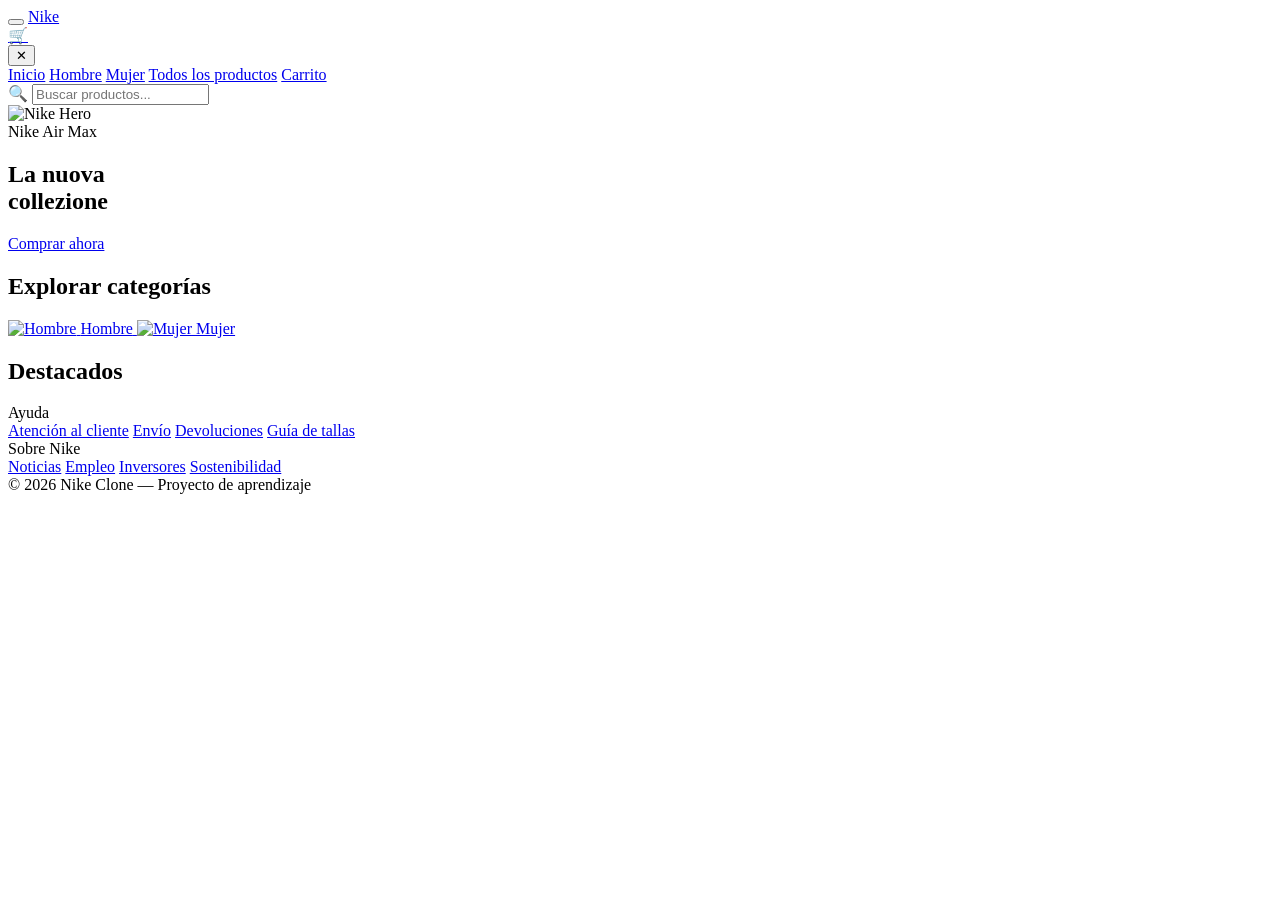
==== index.html @ 5862219b "Add files via upload" ====
<!DOCTYPE html>
<html lang="es">
<head>
  <meta charset="UTF-8">
  <meta name="viewport" content="width=device-width, initial-scale=1.0">
  <title>NIKE | Tienda Oficial</title>
  <link rel="stylesheet" href="css/styles.css">
</head>
<body>

  <!-- Header -->
  <header class="header">
    <button class="hamburger mobile-only" aria-label="Menú">
      <span></span><span></span><span></span>
    </button>
    <a href="index.html" class="header__logo">Nike</a>
    <div class="header__actions">
      <a href="checkout.html" class="header__cart">
        🛒
        <span class="header__cart-count" style="display:none">0</span>
      </a>
    </div>
  </header>

  <!-- Nav Drawer -->
  <div class="nav-overlay"></div>
  <nav class="nav-drawer">
    <button class="nav-drawer__close">✕</button>
    <div class="nav-drawer__links">
      <a href="index.html">Inicio</a>
      <a href="search.html?cat=hombre">Hombre</a>
      <a href="search.html?cat=mujer">Mujer</a>
      <a href="search.html">Todos los productos</a>
      <a href="checkout.html">Carrito</a>
    </div>
  </nav>

  <!-- Sticky Search Bar (appears on scroll) -->
  <div class="sticky-search" id="sticky-search">
    <form class="sticky-search__form" onsubmit="return handleStickySearch(event)">
      <span class="sticky-search__icon">🔍</span>
      <input type="text" class="sticky-search__input" id="sticky-search-input" placeholder="Buscar productos...">
    </form>
  </div>

  <!-- Hero -->
  <section class="hero">
    <img class="hero__img" src="https://picsum.photos/seed/hero-nike/1200/800" alt="Nike Hero">
    <div class="hero__content">
      <div class="hero__subtitle">Nike Air Max</div>
      <h1 class="hero__title">La nuova<br>collezione</h1>
      <a href="search.html" class="hero__cta">Comprar ahora</a>
    </div>
  </section>

  <!-- Categories -->
  <section class="section">
    <h2 class="section__title">Explorar categorías</h2>
    <div class="category-grid">
      <a href="search.html?cat=hombre" class="category-card">
        <img src="https://picsum.photos/seed/cat-hombre/400/500" alt="Hombre" loading="lazy">
        <span class="category-card__label">Hombre</span>
      </a>
      <a href="search.html?cat=mujer" class="category-card">
        <img src="https://picsum.photos/seed/cat-mujer/400/500" alt="Mujer" loading="lazy">
        <span class="category-card__label">Mujer</span>
      </a>
    </div>
  </section>

  <!-- Featured Products -->
  <section class="section">
    <h2 class="section__title">Destacados</h2>
    <div class="product-grid" id="product-grid"></div>
  </section>

  <!-- Footer -->
  <footer class="footer">
    <div class="footer__grid">
      <div>
        <div class="footer__col-title">Ayuda</div>
        <div class="footer__links">
          <a href="#">Atención al cliente</a>
          <a href="#">Envío</a>
          <a href="#">Devoluciones</a>
          <a href="#">Guía de tallas</a>
        </div>
      </div>
      <div>
        <div class="footer__col-title">Sobre Nike</div>
        <div class="footer__links">
          <a href="#">Noticias</a>
          <a href="#">Empleo</a>
          <a href="#">Inversores</a>
          <a href="#">Sostenibilidad</a>
        </div>
      </div>
    </div>
    <div class="footer__bottom">
      © 2026 Nike Clone — Proyecto de aprendizaje
    </div>
  </footer>

  <script src="https://cdn.sheetjs.com/xlsx-0.20.3/package/dist/xlsx.full.min.js"></script>
  <script src="js/app.js"></script>
</body>
</html>
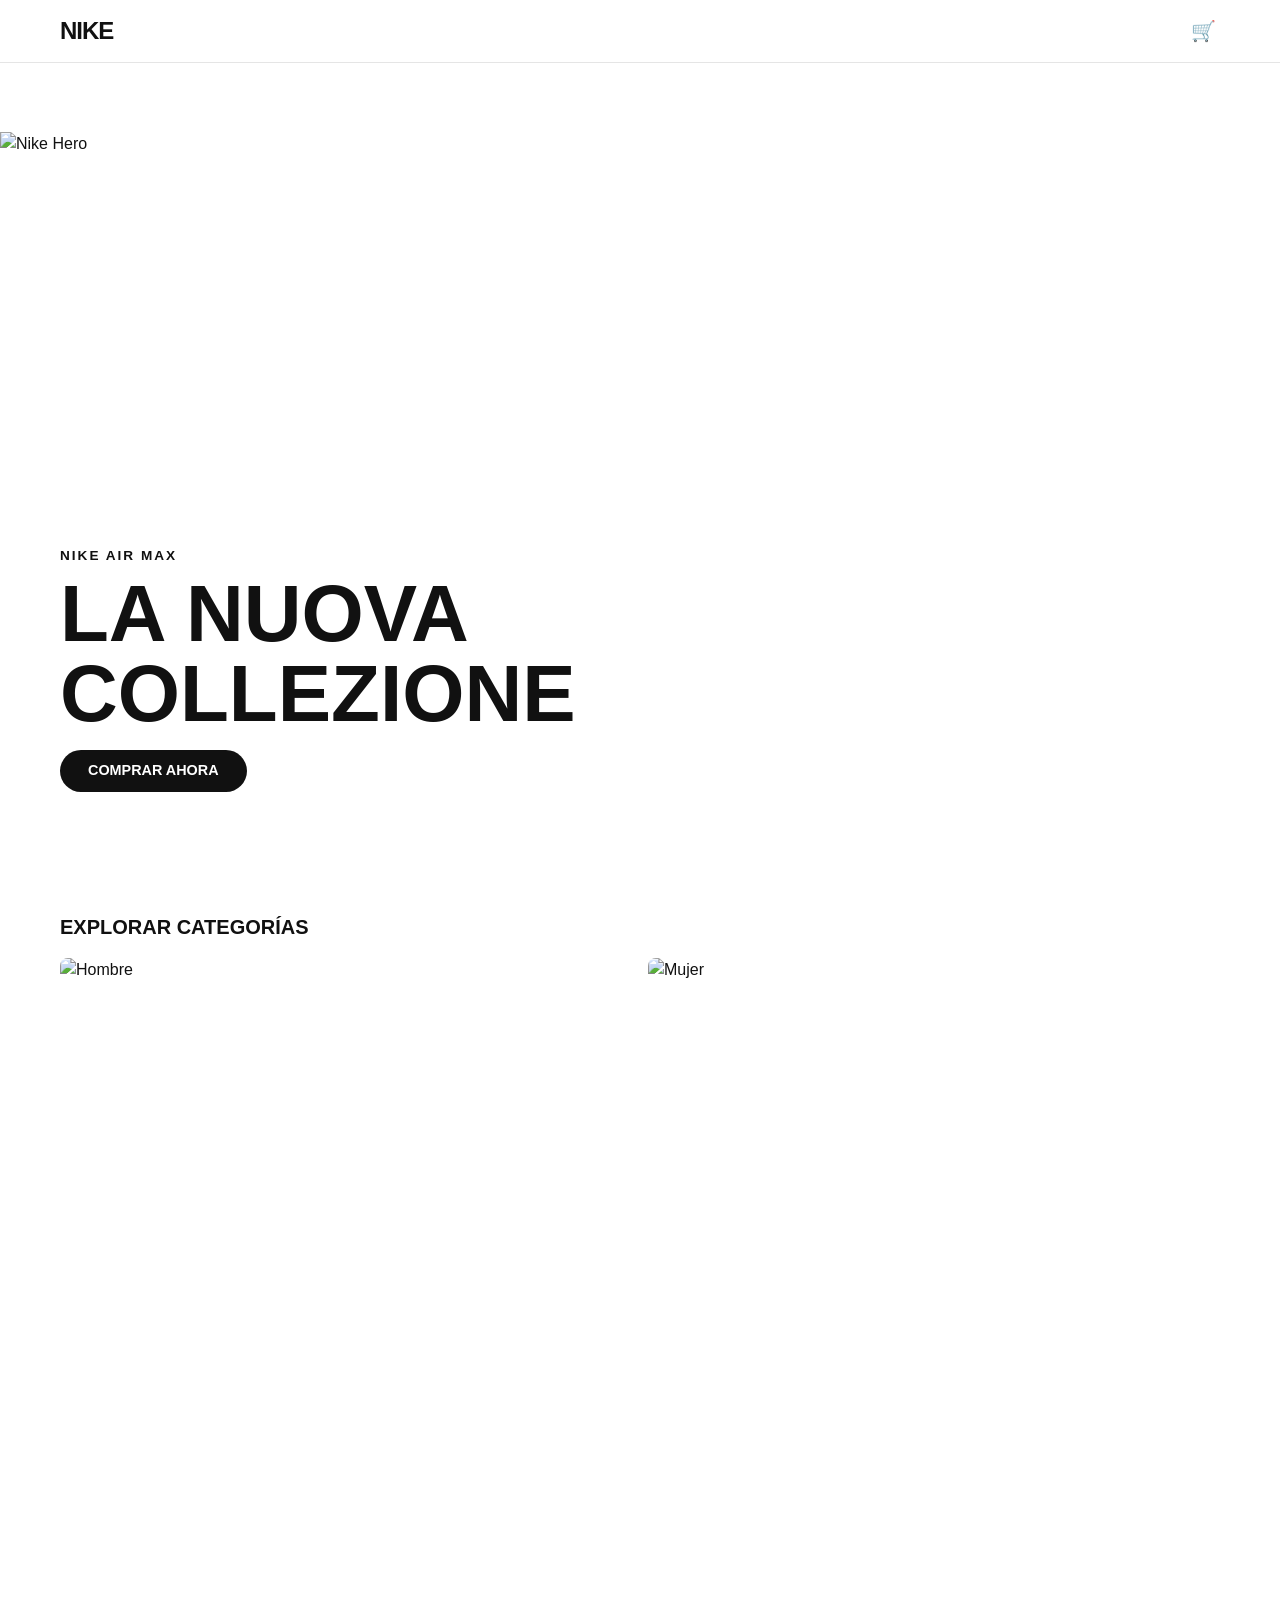
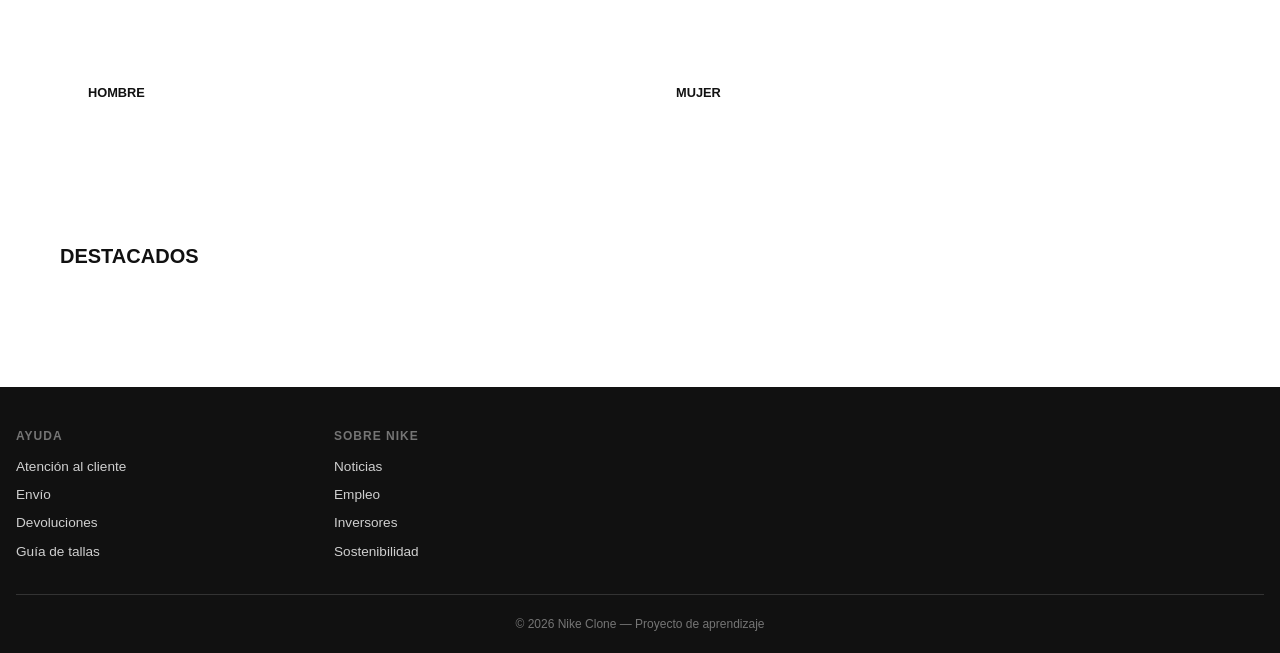
==== commit 2d1b4ff8: "a ver si ya" ====
--- a/index.html
+++ b/index.html
@@ -4,7 +4,7 @@
   <meta charset="UTF-8">
   <meta name="viewport" content="width=device-width, initial-scale=1.0">
   <title>NIKE | Tienda Oficial</title>
-  <link rel="stylesheet" href="css/styles.css">
+  <link rel="stylesheet" href="./styles.css">
 </head>
 <body>
 
@@ -102,6 +102,6 @@
   </footer>
 
   <script src="https://cdn.sheetjs.com/xlsx-0.20.3/package/dist/xlsx.full.min.js"></script>
-  <script src="js/app.js"></script>
+  <script src="./app.js"></script>
 </body>
 </html>
--- a/styles.css
+++ b/styles.css
@@ -0,0 +1,1353 @@
+/* ===== RESET & BASE ===== */
+* {
+  margin: 0;
+  padding: 0;
+  box-sizing: border-box;
+}
+
+:root {
+  --black: #111;
+  --white: #fff;
+  --gray: #757575;
+  --light-gray: #f5f5f5;
+  --border: #e5e5e5;
+  --nike-orange: #fa5400;
+}
+
+html {
+  font-size: 16px;
+  -webkit-text-size-adjust: 100%;
+}
+
+body {
+  font-family: 'Helvetica Neue', Helvetica, Arial, sans-serif;
+  color: var(--black);
+  background: var(--white);
+  line-height: 1.5;
+  min-height: 100vh;
+  overflow-x: hidden;
+}
+
+a {
+  text-decoration: none;
+  color: inherit;
+}
+
+ul {
+  list-style: none;
+}
+
+img {
+  max-width: 100%;
+  height: auto;
+  display: block;
+}
+
+button {
+  cursor: pointer;
+  border: none;
+  font-family: inherit;
+  font-size: inherit;
+}
+
+input, select {
+  font-family: inherit;
+  font-size: inherit;
+}
+
+/* ===== HEADER ===== */
+.header {
+  position: sticky;
+  top: 0;
+  z-index: 100;
+  background: var(--white);
+  border-bottom: 1px solid var(--border);
+  padding: 12px 16px;
+  display: flex;
+  align-items: center;
+  justify-content: space-between;
+}
+
+.header__logo {
+  font-size: 1.5rem;
+  font-weight: 900;
+  letter-spacing: -1px;
+  text-transform: uppercase;
+}
+
+.header__actions {
+  display: flex;
+  align-items: center;
+  gap: 16px;
+}
+
+.header__cart {
+  position: relative;
+  background: none;
+  font-size: 1.25rem;
+  padding: 4px;
+}
+
+.header__cart-count {
+  position: absolute;
+  top: -4px;
+  right: -6px;
+  background: var(--black);
+  color: var(--white);
+  font-size: 0.65rem;
+  font-weight: 700;
+  width: 18px;
+  height: 18px;
+  border-radius: 50%;
+  display: flex;
+  align-items: center;
+  justify-content: center;
+}
+
+/* Hamburger */
+.hamburger {
+  display: flex;
+  flex-direction: column;
+  gap: 5px;
+  background: none;
+  padding: 4px;
+}
+
+.hamburger span {
+  display: block;
+  width: 22px;
+  height: 2px;
+  background: var(--black);
+  transition: 0.3s;
+}
+
+/* Mobile Nav Drawer */
+.nav-overlay {
+  position: fixed;
+  inset: 0;
+  background: rgba(0, 0, 0, 0.5);
+  z-index: 200;
+  opacity: 0;
+  pointer-events: none;
+  transition: opacity 0.3s;
+}
+
+.nav-overlay.active {
+  opacity: 1;
+  pointer-events: auto;
+}
+
+.nav-drawer {
+  position: fixed;
+  top: 0;
+  right: -280px;
+  width: 280px;
+  height: 100%;
+  background: var(--white);
+  z-index: 201;
+  transition: right 0.3s ease;
+  padding: 20px;
+  overflow-y: auto;
+}
+
+.nav-drawer.active {
+  right: 0;
+}
+
+.nav-drawer__close {
+  background: none;
+  font-size: 1.5rem;
+  margin-bottom: 24px;
+}
+
+.nav-drawer__links {
+  display: flex;
+  flex-direction: column;
+  gap: 0;
+}
+
+.nav-drawer__links a {
+  padding: 14px 0;
+  font-size: 1rem;
+  font-weight: 600;
+  text-transform: uppercase;
+  border-bottom: 1px solid var(--border);
+}
+
+.nav-drawer__links a:hover {
+  color: var(--gray);
+}
+
+/* ===== HERO ===== */
+.hero {
+  position: relative;
+  width: 100%;
+  height: 60vh;
+  min-height: 350px;
+  overflow: hidden;
+}
+
+.hero__img {
+  width: 100%;
+  height: 100%;
+  object-fit: cover;
+}
+
+.hero__content {
+  position: absolute;
+  bottom: 40px;
+  left: 20px;
+  right: 20px;
+}
+
+.hero__subtitle {
+  font-size: 0.85rem;
+  text-transform: uppercase;
+  letter-spacing: 2px;
+  margin-bottom: 8px;
+  font-weight: 600;
+}
+
+.hero__title {
+  font-size: 2.5rem;
+  font-weight: 900;
+  text-transform: uppercase;
+  line-height: 1;
+  margin-bottom: 16px;
+}
+
+.hero__cta {
+  display: inline-block;
+  padding: 10px 28px;
+  background: var(--black);
+  color: var(--white);
+  font-size: 0.9rem;
+  font-weight: 600;
+  border-radius: 30px;
+  text-transform: uppercase;
+}
+
+.hero__cta:hover {
+  background: #333;
+}
+
+/* ===== STICKY SEARCH (Index) ===== */
+.sticky-search {
+  position: sticky;
+  top: 56px;
+  z-index: 50;
+  background: var(--white);
+  border-bottom: 1px solid var(--border);
+  padding: 10px 16px;
+  transform: translateY(-100%);
+  opacity: 0;
+  transition: transform 0.3s ease, opacity 0.3s ease;
+  pointer-events: none;
+}
+
+.sticky-search.visible {
+  transform: translateY(0);
+  opacity: 1;
+  pointer-events: auto;
+}
+
+.sticky-search__form {
+  display: flex;
+  align-items: center;
+  gap: 10px;
+  padding: 12px 16px;
+  background: var(--light-gray);
+  border-radius: 30px;
+  width: 100%;
+  transition: background 0.2s;
+}
+
+.sticky-search__form:focus-within {
+  background: var(--border);
+}
+
+.sticky-search__icon {
+  font-size: 1rem;
+  flex-shrink: 0;
+}
+
+.sticky-search__input {
+  border: none;
+  background: none;
+  outline: none;
+  font-size: 0.9rem;
+  width: 100%;
+  color: var(--black);
+}
+
+.sticky-search__input::placeholder {
+  color: var(--gray);
+}
+
+/* ===== SECTIONS ===== */
+.section {
+  padding: 32px 16px;
+}
+
+.section__title {
+  font-size: 1.25rem;
+  font-weight: 800;
+  text-transform: uppercase;
+  margin-bottom: 16px;
+}
+
+/* ===== CATEGORY GRID ===== */
+.category-grid {
+  display: grid;
+  grid-template-columns: 1fr 1fr;
+  gap: 12px;
+}
+
+.category-card {
+  position: relative;
+  border-radius: 8px;
+  overflow: hidden;
+  aspect-ratio: 3/4;
+}
+
+.category-card img {
+  width: 100%;
+  height: 100%;
+  object-fit: cover;
+}
+
+.category-card__label {
+  position: absolute;
+  bottom: 12px;
+  left: 12px;
+  background: var(--white);
+  padding: 6px 16px;
+  border-radius: 30px;
+  font-size: 0.8rem;
+  font-weight: 700;
+  text-transform: uppercase;
+}
+
+/* ===== PRODUCT GRID ===== */
+.product-grid {
+  display: grid;
+  grid-template-columns: repeat(2, 1fr);
+  gap: 12px;
+}
+
+.product-card {
+  display: flex;
+  flex-direction: column;
+}
+
+.product-card__img-wrapper {
+  position: relative;
+  background: var(--light-gray);
+  border-radius: 8px;
+  overflow: hidden;
+  aspect-ratio: 1;
+  margin-bottom: 8px;
+}
+
+.product-card__img-wrapper img {
+  width: 100%;
+  height: 100%;
+  object-fit: cover;
+}
+
+.product-card__badge {
+  position: absolute;
+  top: 8px;
+  left: 8px;
+  background: var(--nike-orange);
+  color: var(--white);
+  font-size: 0.65rem;
+  font-weight: 700;
+  padding: 3px 8px;
+  border-radius: 4px;
+  text-transform: uppercase;
+}
+
+.product-card__name {
+  font-size: 0.85rem;
+  font-weight: 600;
+  margin-bottom: 2px;
+  white-space: nowrap;
+  overflow: hidden;
+  text-overflow: ellipsis;
+}
+
+.product-card__category {
+  font-size: 0.75rem;
+  color: var(--gray);
+  margin-bottom: 4px;
+}
+
+.product-card__price {
+  font-size: 0.9rem;
+  font-weight: 700;
+}
+
+.product-card__price--old {
+  text-decoration: line-through;
+  color: var(--gray);
+  font-weight: 400;
+  margin-left: 6px;
+  font-size: 0.8rem;
+}
+
+/* ===== SEARCH PAGE ===== */
+.search-bar {
+  position: sticky;
+  top: 56px;
+  z-index: 50;
+  background: var(--white);
+  padding: 12px 16px;
+  border-bottom: 1px solid var(--border);
+}
+
+.search-bar__input {
+  width: 100%;
+  padding: 12px 16px;
+  border: 2px solid var(--border);
+  border-radius: 30px;
+  font-size: 0.9rem;
+  outline: none;
+  transition: border-color 0.2s;
+}
+
+.search-bar__input:focus {
+  border-color: var(--black);
+}
+
+/* Filter Toggle (mobile) */
+.filter-toggle {
+  display: flex;
+  align-items: center;
+  justify-content: space-between;
+  padding: 12px 16px;
+  border-bottom: 1px solid var(--border);
+}
+
+.filter-toggle__btn {
+  display: flex;
+  align-items: center;
+  gap: 6px;
+  padding: 8px 16px;
+  border: 2px solid var(--black);
+  border-radius: 30px;
+  font-size: 0.85rem;
+  font-weight: 600;
+  background: var(--white);
+}
+
+.filter-toggle__count {
+  background: var(--black);
+  color: var(--white);
+  font-size: 0.7rem;
+  width: 20px;
+  height: 20px;
+  border-radius: 50%;
+  display: flex;
+  align-items: center;
+  justify-content: center;
+}
+
+.results-count {
+  font-size: 0.85rem;
+  color: var(--gray);
+}
+
+/* Filter Drawer (mobile) */
+.filter-overlay {
+  position: fixed;
+  inset: 0;
+  background: rgba(0, 0, 0, 0.5);
+  z-index: 200;
+  opacity: 0;
+  pointer-events: none;
+  transition: opacity 0.3s;
+}
+
+.filter-overlay.active {
+  opacity: 1;
+  pointer-events: auto;
+}
+
+.filter-drawer {
+  position: fixed;
+  bottom: -100%;
+  left: 0;
+  right: 0;
+  background: var(--white);
+  z-index: 201;
+  border-radius: 16px 16px 0 0;
+  transition: bottom 0.3s ease;
+  padding: 20px 16px 32px;
+  max-height: 80vh;
+  overflow-y: auto;
+}
+
+.filter-drawer.active {
+  bottom: 0;
+}
+
+.filter-drawer__handle {
+  width: 40px;
+  height: 4px;
+  background: var(--border);
+  border-radius: 2px;
+  margin: 0 auto 20px;
+}
+
+.filter-drawer__title {
+  font-size: 1.1rem;
+  font-weight: 800;
+  text-transform: uppercase;
+  margin-bottom: 20px;
+  display: flex;
+  justify-content: space-between;
+  align-items: center;
+}
+
+.filter-group {
+  margin-bottom: 20px;
+}
+
+.filter-group__label {
+  font-size: 0.9rem;
+  font-weight: 700;
+  text-transform: uppercase;
+  margin-bottom: 12px;
+}
+
+.filter-group__options {
+  display: flex;
+  flex-wrap: wrap;
+  gap: 8px;
+}
+
+.filter-chip {
+  padding: 8px 16px;
+  border: 2px solid var(--border);
+  border-radius: 30px;
+  font-size: 0.8rem;
+  font-weight: 600;
+  background: var(--white);
+  transition: all 0.2s;
+}
+
+.filter-chip.active {
+  background: var(--black);
+  color: var(--white);
+  border-color: var(--black);
+}
+
+.filter-chip:hover {
+  border-color: var(--black);
+}
+
+.filter-apply {
+  width: 100%;
+  padding: 14px;
+  background: var(--black);
+  color: var(--white);
+  font-size: 1rem;
+  font-weight: 700;
+  border-radius: 30px;
+  text-transform: uppercase;
+  margin-top: 12px;
+}
+
+/* ===== PRODUCT DETAIL ===== */
+.product-detail {
+  padding: 0;
+}
+
+/* Gallery */
+.gallery {
+  width: 100%;
+  background: var(--light-gray);
+}
+
+.gallery__main {
+  position: relative;
+  width: 100%;
+  aspect-ratio: 1;
+  overflow: hidden;
+}
+
+.gallery__main-img {
+  width: 100%;
+  height: 100%;
+  object-fit: cover;
+}
+
+.gallery__nav {
+  position: absolute;
+  top: 50%;
+  transform: translateY(-50%);
+  width: 36px;
+  height: 36px;
+  border-radius: 50%;
+  background: var(--white);
+  box-shadow: 0 2px 8px rgba(0,0,0,0.15);
+  font-size: 1.2rem;
+  display: flex;
+  align-items: center;
+  justify-content: center;
+  z-index: 2;
+}
+
+.gallery__nav--prev { left: 12px; }
+.gallery__nav--next { right: 12px; }
+
+.gallery__counter {
+  position: absolute;
+  bottom: 12px;
+  right: 12px;
+  background: rgba(0,0,0,0.6);
+  color: var(--white);
+  font-size: 0.75rem;
+  font-weight: 600;
+  padding: 4px 10px;
+  border-radius: 12px;
+}
+
+.gallery__thumbs {
+  display: flex;
+  gap: 8px;
+  padding: 10px 16px;
+  overflow-x: auto;
+  -webkit-overflow-scrolling: touch;
+  scrollbar-width: none;
+}
+
+.gallery__thumbs::-webkit-scrollbar {
+  display: none;
+}
+
+.gallery__thumb {
+  flex-shrink: 0;
+  width: 56px;
+  height: 56px;
+  border-radius: 8px;
+  overflow: hidden;
+  border: 2px solid transparent;
+  padding: 0;
+  background: none;
+  transition: border-color 0.2s;
+}
+
+.gallery__thumb.active {
+  border-color: var(--black);
+}
+
+.gallery__thumb img {
+  width: 100%;
+  height: 100%;
+  object-fit: cover;
+}
+
+.product-detail__info {
+  padding: 20px 16px;
+}
+
+.product-detail__brand {
+  font-size: 0.8rem;
+  color: var(--gray);
+  text-transform: uppercase;
+  font-weight: 600;
+  letter-spacing: 1px;
+  margin-bottom: 4px;
+}
+
+.product-detail__name {
+  font-size: 1.5rem;
+  font-weight: 800;
+  text-transform: uppercase;
+  margin-bottom: 4px;
+}
+
+.product-detail__type {
+  font-size: 0.9rem;
+  color: var(--gray);
+  margin-bottom: 12px;
+}
+
+.product-detail__price {
+  font-size: 1.25rem;
+  font-weight: 800;
+  margin-bottom: 20px;
+}
+
+.product-detail__color {
+  font-size: 0.85rem;
+  color: var(--gray);
+  margin-bottom: 16px;
+}
+
+.product-detail__color span {
+  color: var(--black);
+  font-weight: 600;
+}
+
+/* Color Selector */
+.color-selector {
+  margin-bottom: 20px;
+}
+
+.color-selector__label {
+  font-size: 0.85rem;
+  font-weight: 700;
+  margin-bottom: 10px;
+}
+
+.color-selector__label span {
+  color: var(--black);
+  font-weight: 600;
+}
+
+.color-selector__options {
+  display: flex;
+  flex-wrap: wrap;
+  gap: 8px;
+}
+
+.color-btn {
+  padding: 8px 16px;
+  border: 2px solid var(--border);
+  border-radius: 30px;
+  background: var(--white);
+  font-size: 0.8rem;
+  font-weight: 600;
+  transition: all 0.2s;
+}
+
+.color-btn:hover {
+  border-color: var(--black);
+}
+
+.color-btn.active {
+  background: var(--black);
+  color: var(--white);
+  border-color: var(--black);
+}
+
+.color-btn__name {
+  pointer-events: none;
+}
+
+/* Size Selector */
+.size-selector {
+  margin-bottom: 20px;
+}
+
+.size-selector__label {
+  font-size: 0.85rem;
+  font-weight: 700;
+  margin-bottom: 10px;
+  display: flex;
+  justify-content: space-between;
+}
+
+.size-selector__label a {
+  color: var(--gray);
+  text-decoration: underline;
+  font-weight: 400;
+  font-size: 0.8rem;
+}
+
+.size-grid {
+  display: grid;
+  grid-template-columns: repeat(4, 1fr);
+  gap: 8px;
+}
+
+.size-btn {
+  padding: 12px 4px;
+  border: 2px solid var(--border);
+  border-radius: 8px;
+  font-size: 0.85rem;
+  font-weight: 600;
+  background: var(--white);
+  text-align: center;
+  transition: all 0.2s;
+}
+
+.size-btn:hover {
+  border-color: var(--black);
+}
+
+.size-btn.active {
+  background: var(--black);
+  color: var(--white);
+  border-color: var(--black);
+}
+
+.size-btn:disabled {
+  opacity: 0.3;
+  cursor: not-allowed;
+}
+
+/* Add to Cart */
+.add-to-cart {
+  width: 100%;
+  padding: 16px;
+  background: var(--black);
+  color: var(--white);
+  font-size: 1rem;
+  font-weight: 700;
+  border-radius: 30px;
+  text-transform: uppercase;
+  margin-bottom: 12px;
+  transition: background 0.2s;
+}
+
+.add-to-cart:hover {
+  background: #333;
+}
+
+.add-to-cart:disabled {
+  background: var(--border);
+  color: var(--gray);
+  cursor: not-allowed;
+}
+
+.wishlist-btn {
+  width: 100%;
+  padding: 14px;
+  background: var(--white);
+  color: var(--black);
+  font-size: 0.9rem;
+  font-weight: 700;
+  border: 2px solid var(--black);
+  border-radius: 30px;
+  text-transform: uppercase;
+  display: flex;
+  align-items: center;
+  justify-content: center;
+  gap: 8px;
+}
+
+/* Tabs */
+.tabs {
+  border-top: 1px solid var(--border);
+  margin-top: 20px;
+}
+
+.tab {
+  width: 100%;
+  padding: 16px;
+  background: none;
+  display: flex;
+  justify-content: space-between;
+  align-items: center;
+  font-weight: 700;
+  font-size: 0.95rem;
+  text-transform: uppercase;
+  border-bottom: 1px solid var(--border);
+}
+
+.tab__icon {
+  font-size: 1.2rem;
+  transition: transform 0.3s;
+}
+
+.tab.open .tab__icon {
+  transform: rotate(45deg);
+}
+
+.tab__content {
+  max-height: 0;
+  overflow: hidden;
+  transition: max-height 0.3s ease;
+}
+
+.tab.open .tab__content {
+  max-height: 300px;
+}
+
+.tab__content-inner {
+  padding: 0 16px 16px;
+  font-size: 0.9rem;
+  color: var(--gray);
+  line-height: 1.6;
+}
+
+/* ===== CHECKOUT ===== */
+.checkout {
+  padding: 20px 16px;
+}
+
+.checkout__title {
+  font-size: 1.5rem;
+  font-weight: 900;
+  text-transform: uppercase;
+  margin-bottom: 24px;
+}
+
+.checkout__items {
+  margin-bottom: 24px;
+}
+
+.checkout-item {
+  display: flex;
+  gap: 12px;
+  padding: 12px 0;
+  border-bottom: 1px solid var(--border);
+}
+
+.checkout-item__img {
+  width: 80px;
+  height: 80px;
+  background: var(--light-gray);
+  border-radius: 8px;
+  overflow: hidden;
+  flex-shrink: 0;
+}
+
+.checkout-item__img img {
+  width: 100%;
+  height: 100%;
+  object-fit: cover;
+}
+
+.checkout-item__details {
+  flex: 1;
+  display: flex;
+  flex-direction: column;
+  justify-content: center;
+}
+
+.checkout-item__name {
+  font-size: 0.85rem;
+  font-weight: 700;
+  margin-bottom: 2px;
+}
+
+.checkout-item__meta {
+  font-size: 0.75rem;
+  color: var(--gray);
+  margin-bottom: 8px;
+}
+
+.checkout-item__qty {
+  display: flex;
+  align-items: center;
+  gap: 12px;
+}
+
+.qty-btn {
+  width: 28px;
+  height: 28px;
+  border: 1px solid var(--border);
+  border-radius: 4px;
+  background: var(--white);
+  font-size: 1rem;
+  display: flex;
+  align-items: center;
+  justify-content: center;
+}
+
+.qty-value {
+  font-size: 0.9rem;
+  font-weight: 600;
+}
+
+.checkout-item__price {
+  display: flex;
+  align-items: center;
+  font-weight: 700;
+  font-size: 0.9rem;
+}
+
+/* Summary */
+.checkout__summary {
+  background: var(--light-gray);
+  border-radius: 12px;
+  padding: 20px;
+  margin-bottom: 24px;
+}
+
+.summary-row {
+  display: flex;
+  justify-content: space-between;
+  margin-bottom: 8px;
+  font-size: 0.9rem;
+}
+
+.summary-row--total {
+  font-weight: 800;
+  font-size: 1.1rem;
+  margin-top: 12px;
+  padding-top: 12px;
+  border-top: 1px solid var(--border);
+}
+
+/* Shipping Form */
+.shipping-form {
+  margin-bottom: 24px;
+}
+
+.shipping-form__title {
+  font-size: 1.1rem;
+  font-weight: 800;
+  text-transform: uppercase;
+  margin-bottom: 16px;
+}
+
+.form-group {
+  margin-bottom: 14px;
+}
+
+.form-group label {
+  display: block;
+  font-size: 0.8rem;
+  font-weight: 600;
+  text-transform: uppercase;
+  margin-bottom: 6px;
+  color: var(--gray);
+}
+
+.form-group input,
+.form-group select {
+  width: 100%;
+  padding: 14px 12px;
+  border: 2px solid var(--border);
+  border-radius: 8px;
+  font-size: 1rem;
+  outline: none;
+  transition: border-color 0.2s;
+  background: var(--white);
+  -webkit-appearance: none;
+}
+
+.form-group input:focus,
+.form-group select:focus {
+  border-color: var(--black);
+}
+
+.form-row {
+  display: grid;
+  grid-template-columns: 1fr 1fr;
+  gap: 12px;
+}
+
+.pay-btn {
+  width: 100%;
+  padding: 16px;
+  background: #25D366;
+  color: var(--white);
+  font-size: 1rem;
+  font-weight: 700;
+  border-radius: 30px;
+  text-transform: uppercase;
+  margin-bottom: 12px;
+}
+
+.pay-btn:hover {
+  background: #1da851;
+}
+
+.secure-note {
+  text-align: center;
+  font-size: 0.75rem;
+  color: var(--gray);
+  display: flex;
+  align-items: center;
+  justify-content: center;
+  gap: 6px;
+}
+
+/* ===== EMPTY CART ===== */
+.empty-state {
+  text-align: center;
+  padding: 60px 20px;
+}
+
+.empty-state__icon {
+  font-size: 3rem;
+  margin-bottom: 16px;
+}
+
+.empty-state__title {
+  font-size: 1.2rem;
+  font-weight: 800;
+  margin-bottom: 8px;
+}
+
+.empty-state__text {
+  font-size: 0.9rem;
+  color: var(--gray);
+  margin-bottom: 20px;
+}
+
+.empty-state__btn {
+  display: inline-block;
+  padding: 12px 28px;
+  background: var(--black);
+  color: var(--white);
+  border-radius: 30px;
+  font-weight: 700;
+  text-transform: uppercase;
+  font-size: 0.9rem;
+}
+
+/* ===== TOAST ===== */
+.toast {
+  position: fixed;
+  bottom: 20px;
+  left: 50%;
+  transform: translateX(-50%) translateY(100px);
+  background: var(--black);
+  color: var(--white);
+  padding: 14px 24px;
+  border-radius: 8px;
+  font-size: 0.85rem;
+  font-weight: 600;
+  z-index: 300;
+  transition: transform 0.3s ease;
+  white-space: nowrap;
+}
+
+.toast.show {
+  transform: translateX(-50%) translateY(0);
+}
+
+/* ===== FOOTER ===== */
+.footer {
+  background: var(--black);
+  color: var(--white);
+  padding: 40px 16px 20px;
+  margin-top: 40px;
+}
+
+.footer__grid {
+  display: grid;
+  grid-template-columns: 1fr 1fr;
+  gap: 24px;
+  margin-bottom: 32px;
+}
+
+.footer__col-title {
+  font-size: 0.75rem;
+  font-weight: 700;
+  text-transform: uppercase;
+  letter-spacing: 1px;
+  margin-bottom: 12px;
+  color: var(--gray);
+}
+
+.footer__links {
+  display: flex;
+  flex-direction: column;
+  gap: 8px;
+}
+
+.footer__links a {
+  font-size: 0.85rem;
+  color: var(--white);
+  opacity: 0.8;
+}
+
+.footer__links a:hover {
+  opacity: 1;
+}
+
+.footer__bottom {
+  border-top: 1px solid #333;
+  padding-top: 20px;
+  text-align: center;
+  font-size: 0.75rem;
+  color: var(--gray);
+}
+
+/* ===== MEDIA QUERIES ===== */
+
+/* Tablet: 480px+ */
+@media (min-width: 480px) {
+  .hero__title {
+    font-size: 3rem;
+  }
+
+  .product-grid {
+    gap: 16px;
+  }
+
+  .size-grid {
+    grid-template-columns: repeat(5, 1fr);
+  }
+}
+
+/* Tablet: 768px+ */
+@media (min-width: 768px) {
+  .hamburger {
+    display: none;
+  }
+
+  .header {
+    padding: 12px 40px;
+  }
+
+  .hero {
+    height: 70vh;
+  }
+
+  .hero__content {
+    left: 40px;
+    bottom: 60px;
+  }
+
+  .hero__title {
+    font-size: 4rem;
+  }
+
+  .section {
+    padding: 40px;
+  }
+
+  .product-grid {
+    grid-template-columns: repeat(3, 1fr);
+    gap: 20px;
+  }
+
+  .category-grid {
+    gap: 16px;
+  }
+
+  .product-detail {
+    display: grid;
+    grid-template-columns: 1fr 1fr;
+    min-height: calc(100vh - 56px);
+  }
+
+  .gallery {
+    position: sticky;
+    top: 56px;
+    height: calc(100vh - 56px);
+  }
+
+  .gallery__main {
+    height: calc(100vh - 56px - 76px);
+    aspect-ratio: auto;
+  }
+
+  .product-detail__info {
+    padding: 32px 40px;
+    display: flex;
+    flex-direction: column;
+    justify-content: center;
+  }
+
+  .filter-drawer {
+    position: fixed;
+    top: 0;
+    left: -320px;
+    right: auto;
+    bottom: auto;
+    width: 320px;
+    height: 100%;
+    border-radius: 0;
+    transition: left 0.3s ease;
+  }
+
+  .filter-drawer.active {
+    left: 0;
+  }
+
+  .checkout {
+    display: grid;
+    grid-template-columns: 1fr 400px;
+    gap: 40px;
+    padding: 32px 40px;
+  }
+
+  .checkout__title {
+    grid-column: 1 / -1;
+  }
+
+  .checkout__items {
+    margin-bottom: 0;
+  }
+
+  .footer__grid {
+    grid-template-columns: repeat(4, 1fr);
+  }
+}
+
+/* Desktop: 1024px+ */
+@media (min-width: 1024px) {
+  .header {
+    padding: 12px 60px;
+  }
+
+  .hero {
+    height: 80vh;
+  }
+
+  .hero__content {
+    left: 60px;
+  }
+
+  .hero__title {
+    font-size: 5rem;
+  }
+
+  .section {
+    padding: 60px;
+  }
+
+  .product-grid {
+    grid-template-columns: repeat(4, 1fr);
+    gap: 24px;
+  }
+
+  .size-grid {
+    grid-template-columns: repeat(6, 1fr);
+  }
+
+  .product-detail__info {
+    padding: 40px 60px;
+  }
+
+  .checkout {
+    grid-template-columns: 1fr 450px;
+    padding: 40px 60px;
+  }
+}
+
+/* Large Desktop: 1200px+ */
+@media (min-width: 1200px) {
+  .product-grid {
+    grid-template-columns: repeat(5, 1fr);
+  }
+}
+
+/* Mobile-only utility */
+@media (min-width: 768px) {
+  .mobile-only {
+    display: none !important;
+  }
+}
+
+@media (max-width: 767px) {
+  .desktop-only {
+    display: none !important;
+  }
+
+  .add-to-cart-wrapper {
+    position: fixed;
+    bottom: 0;
+    left: 0;
+    right: 0;
+    background: var(--white);
+    padding: 12px 16px;
+    border-top: 1px solid var(--border);
+    z-index: 50;
+  }
+
+  .product-detail__info {
+    padding-bottom: 80px;
+  }
+}
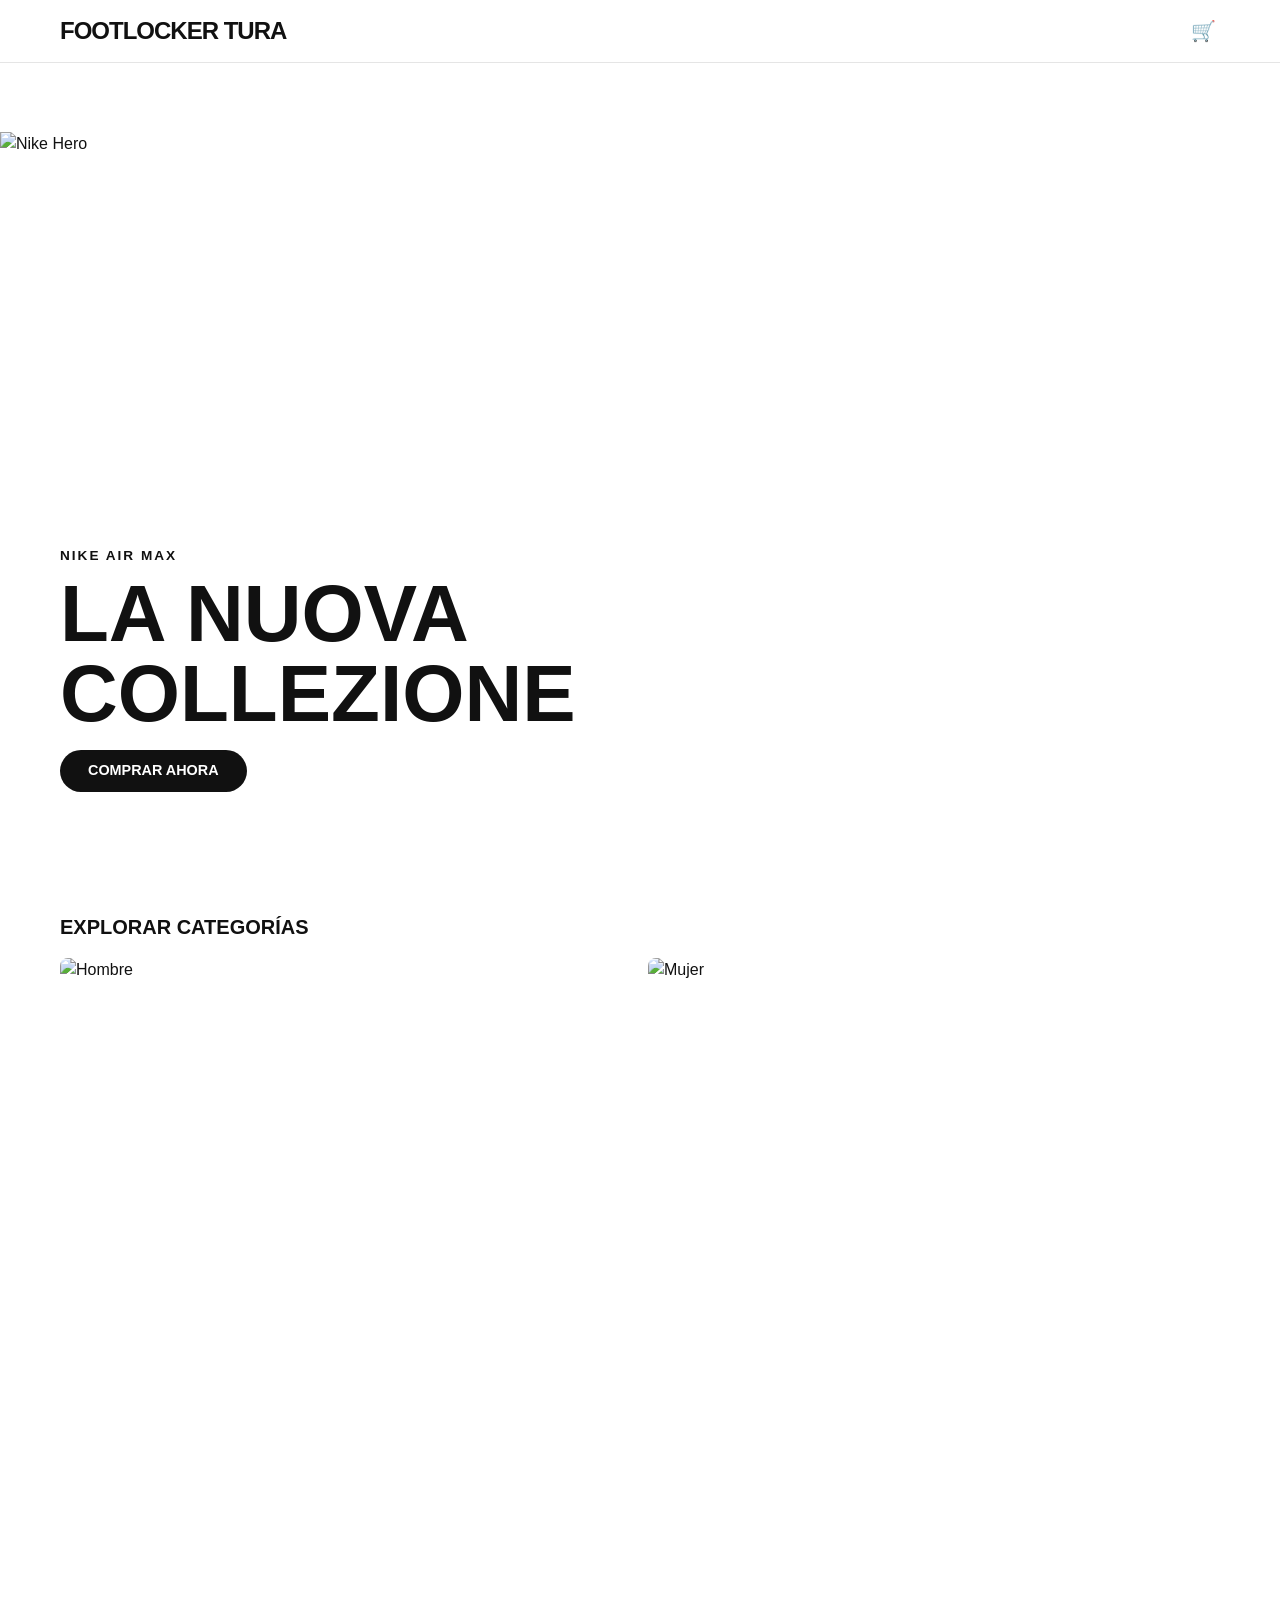
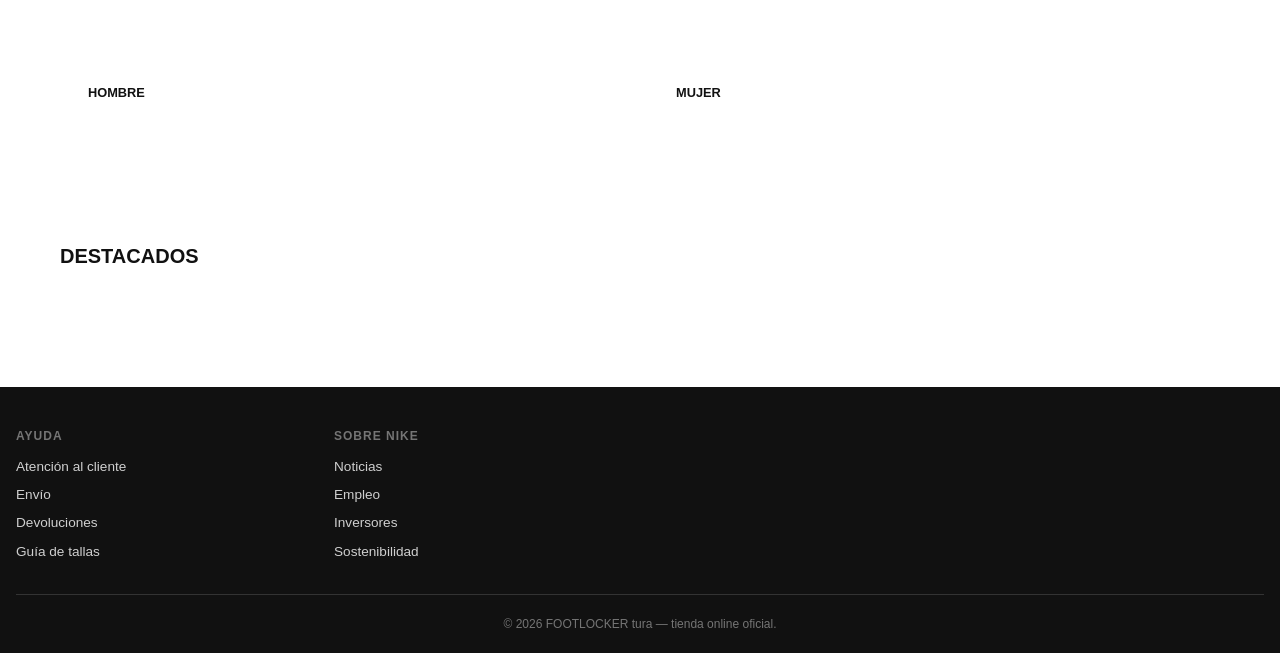
==== commit bff80033: "Update branding from NIKE to FOOTLOCKER tura across multiple HTML files and update WhatsApp message " ====
--- a/index.html
+++ b/index.html
@@ -3,7 +3,7 @@
 <head>
   <meta charset="UTF-8">
   <meta name="viewport" content="width=device-width, initial-scale=1.0">
-  <title>NIKE | Tienda Oficial</title>
+  <title>FOOTLOCKER tura | Tienda Oficial</title>
   <link rel="stylesheet" href="./styles.css">
 </head>
 <body>
@@ -13,7 +13,7 @@
     <button class="hamburger mobile-only" aria-label="Menú">
       <span></span><span></span><span></span>
     </button>
-    <a href="index.html" class="header__logo">Nike</a>
+    <a href="index.html" class="header__logo">FOOTLOCKER tura</a>
     <div class="header__actions">
       <a href="checkout.html" class="header__cart">
         🛒
@@ -97,7 +97,7 @@
       </div>
     </div>
     <div class="footer__bottom">
-      © 2026 Nike Clone — Proyecto de aprendizaje
+      © 2026 FOOTLOCKER tura — tienda online oficial.
     </div>
   </footer>
 
